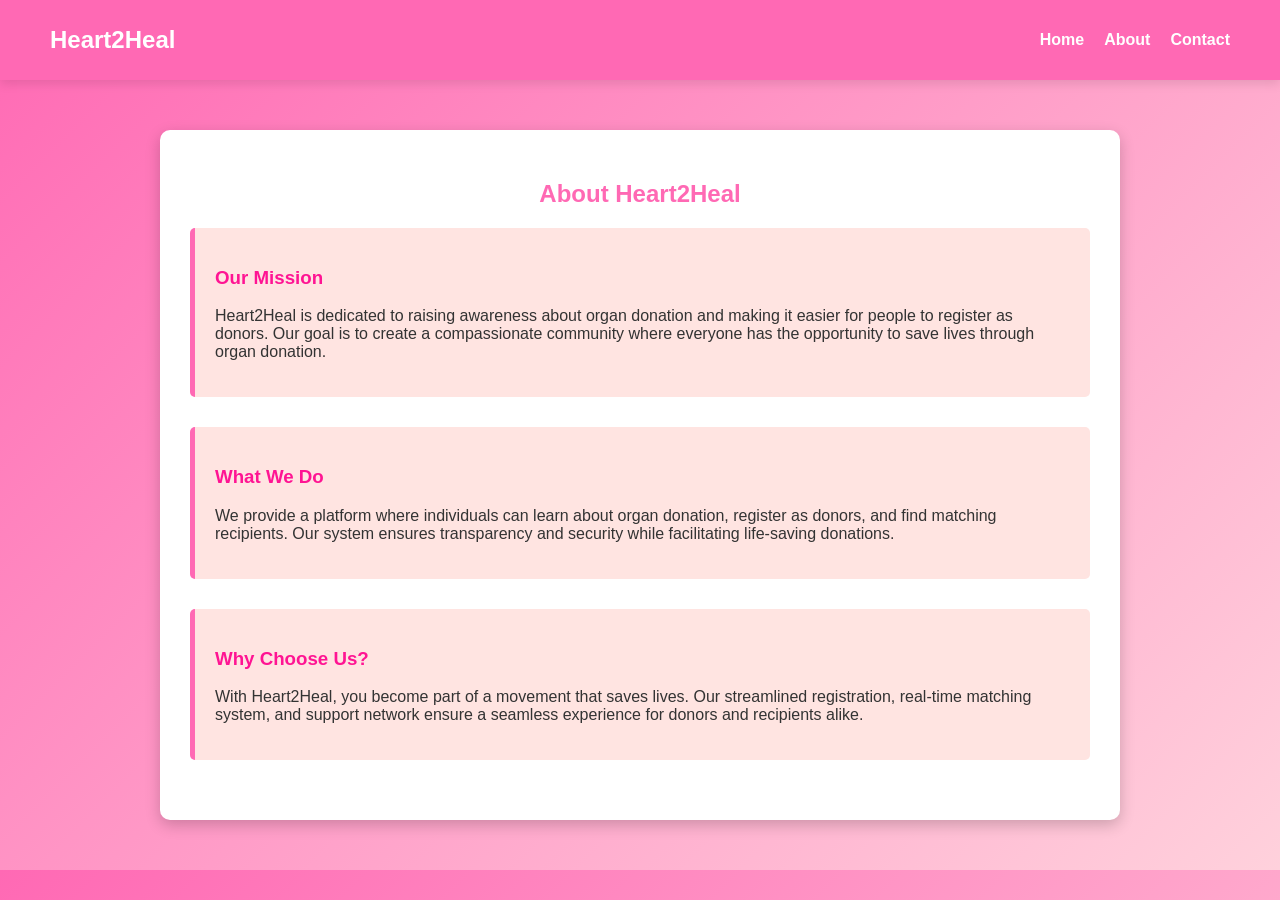
==== src/main/resources/static/about.html @ 8941f444 "Add organ donation platform" ====
<!DOCTYPE html>
<html lang="en">
<head>
  <meta charset="UTF-8">
  <meta name="viewport" content="width=device-width, initial-scale=1.0">
  <title>About Us - Heart2Heal</title>
  <link rel="stylesheet" href="assets/styles.css">
  <style>
    body {
      font-family: 'Poppins', sans-serif;
      margin: 0;
      padding: 0;
      background: linear-gradient(315deg, #FFD1DC, #FF69B4);
      color: #333;
    }
    .navbar {
      background: #FF69B4;
      padding: 15px 50px;
      display: flex;
      justify-content: space-between;
      align-items: center;
      box-shadow: 0px 4px 10px rgba(0, 0, 0, 0.1);
    }
    .nav-logo {
      font-size: 24px;
      font-weight: bold;
      color: white;
      text-decoration: none;
    }
    .nav-menu {
      list-style: none;
      display: flex;
      gap: 20px;
    }
    .nav-menu li a {
      text-decoration: none;
      color: white;
      font-size: 16px;
      font-weight: bold;
    }
    .container {
      max-width: 900px;
      margin: 50px auto;
      padding: 30px;
      background: white;
      border-radius: 10px;
      box-shadow: 0px 5px 15px rgba(0, 0, 0, 0.2);
    }
    h2 {
      text-align: center;
      color: #FF69B4;
      margin-bottom: 20px;
    }
    .section {
      margin-bottom: 30px;
      padding: 20px;
      border-left: 5px solid #FF69B4;
      background: #FFE4E1;
      border-radius: 5px;
    }
    .section h3 {
      color: #FF1493;
    }
  </style>
</head>
<body>
  <nav class="navbar">
    <a href="home.html" class="nav-logo">Heart2Heal</a>
    <ul class="nav-menu">
      <li><a href="index.html">Home</a></li>
      <li><a href="about.html">About</a></li>
      <li><a href="contact.html">Contact</a></li>
    </ul>
  </nav>

  <div class="container">
    <h2>About Heart2Heal</h2>
    <div class="section">
      <h3>Our Mission</h3>
      <p>Heart2Heal is dedicated to raising awareness about organ donation and making it easier for people to register as donors. Our goal is to create a compassionate community where everyone has the opportunity to save lives through organ donation.</p>
    </div>
    
    <div class="section">
      <h3>What We Do</h3>
      <p>We provide a platform where individuals can learn about organ donation, register as donors, and find matching recipients. Our system ensures transparency and security while facilitating life-saving donations.</p>
    </div>
    
    <div class="section">
      <h3>Why Choose Us?</h3>
      <p>With Heart2Heal, you become part of a movement that saves lives. Our streamlined registration, real-time matching system, and support network ensure a seamless experience for donors and recipients alike.</p>
    </div>
  </div>
</body>
</html>
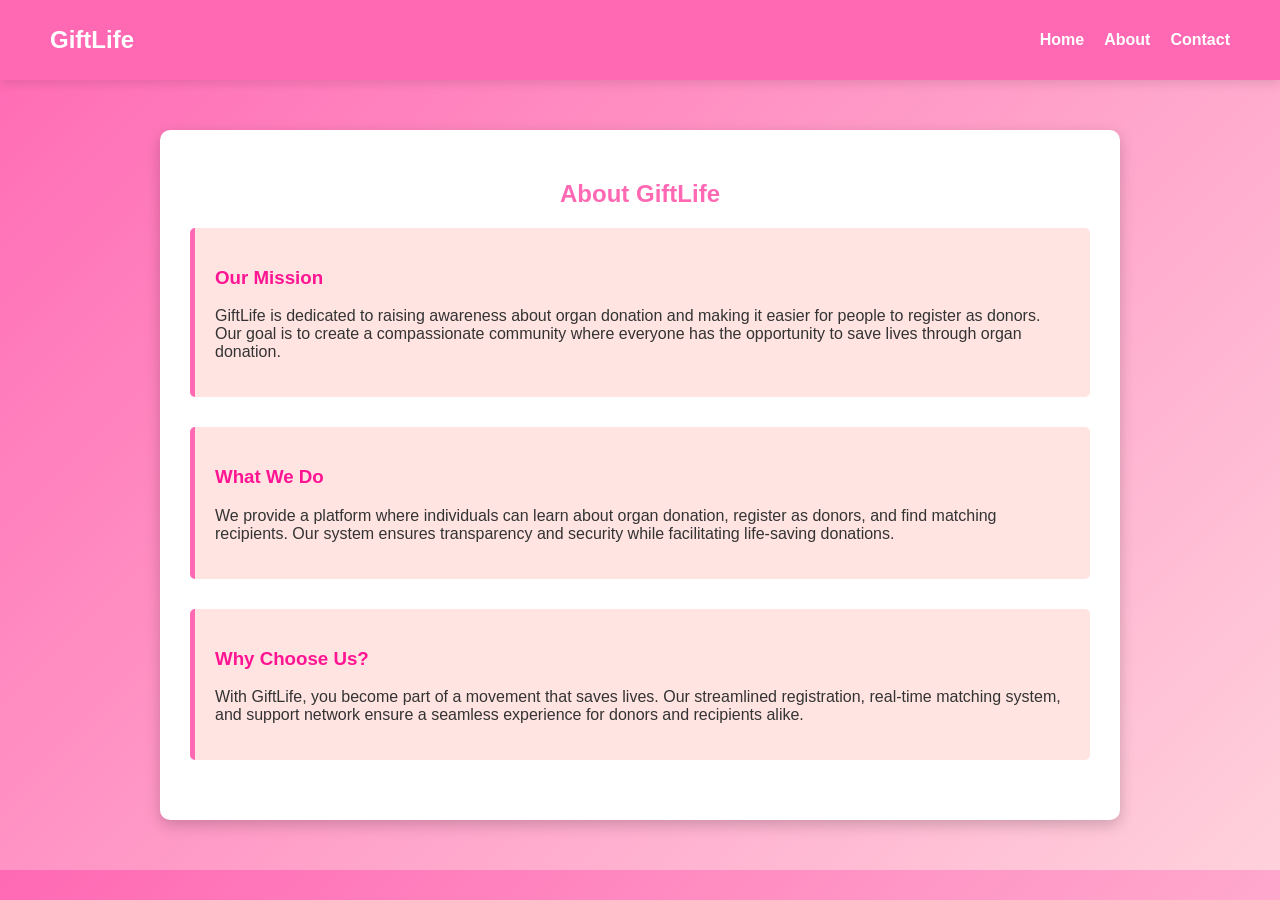
==== commit e07ead0f: "Rebrand Heart2Heal to GiftLife across all pages" ====
--- a/src/main/resources/static/about.html
+++ b/src/main/resources/static/about.html
@@ -3,7 +3,7 @@
 <head>
   <meta charset="UTF-8">
   <meta name="viewport" content="width=device-width, initial-scale=1.0">
-  <title>About Us - Heart2Heal</title>
+  <title>About Us - GiftLife</title>
   <link rel="stylesheet" href="assets/styles.css">
   <style>
     body {
@@ -65,7 +65,7 @@
 </head>
 <body>
   <nav class="navbar">
-    <a href="home.html" class="nav-logo">Heart2Heal</a>
+    <a href="home.html" class="nav-logo">GiftLife</a>
     <ul class="nav-menu">
       <li><a href="index.html">Home</a></li>
       <li><a href="about.html">About</a></li>
@@ -74,10 +74,10 @@
   </nav>
 
   <div class="container">
-    <h2>About Heart2Heal</h2>
+    <h2>About GiftLife</h2>
     <div class="section">
       <h3>Our Mission</h3>
-      <p>Heart2Heal is dedicated to raising awareness about organ donation and making it easier for people to register as donors. Our goal is to create a compassionate community where everyone has the opportunity to save lives through organ donation.</p>
+      <p>GiftLife is dedicated to raising awareness about organ donation and making it easier for people to register as donors. Our goal is to create a compassionate community where everyone has the opportunity to save lives through organ donation.</p>
     </div>
     
     <div class="section">
@@ -87,7 +87,7 @@
     
     <div class="section">
       <h3>Why Choose Us?</h3>
-      <p>With Heart2Heal, you become part of a movement that saves lives. Our streamlined registration, real-time matching system, and support network ensure a seamless experience for donors and recipients alike.</p>
+      <p>With GiftLife, you become part of a movement that saves lives. Our streamlined registration, real-time matching system, and support network ensure a seamless experience for donors and recipients alike.</p>
     </div>
   </div>
 </body>
